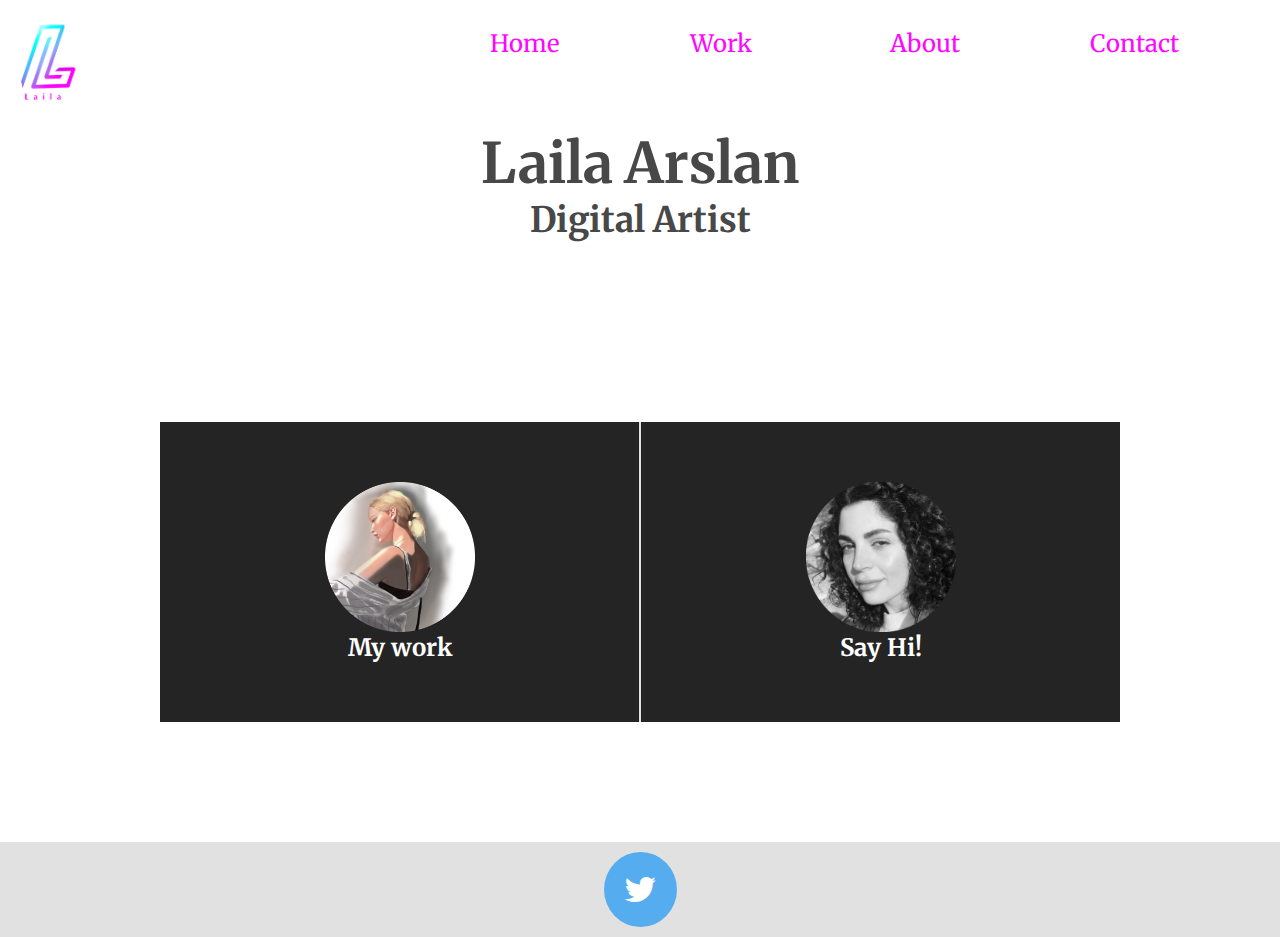
==== index.html @ f10e6b1f "first commit" ====
<!DOCTYPE html>
<html lang="en">

<head>
    <meta charset="UTF-8">
    <meta http-equiv="X-UA-Compatible" content="IE=edge">
    <meta name="viewport" content="width=device-width, initial-scale=1.0">
    <title>Document</title>
    <link rel="stylesheet" href="styles.css">

    <!-- Här är ett link för twitter icon -->
    <link rel="stylesheet" href="https://cdnjs.cloudflare.com/ajax/libs/font-awesome/4.7.0/css/font-awesome.min.css">

    <!-- Här är linkar för google fonts-->
    <link rel="preconnect" href="https://fonts.googleapis.com">
    <link rel="preconnect" href="https://fonts.gstatic.com" crossorigin>
    <link href="https://fonts.googleapis.com/css2?family=Merriweather:wght@300&display=swap" rel="stylesheet">

</head>

<body>

    <!-- Här är top bar och navication bar -->​
    <div class="navbar">
        <div class="icon">
            <img src="img/Logo.png" alt="my work" width="90" height="90">
        </div>
        <div class="menu">

            <a href="contact.html">Contact</a>
            <a href="about.html">About</a>
            <a href="work.html">Work</a>
            <a href="index.html">Home</a>

        </div>
    </div>



    <div class="header">
        <h1>Laila Arslan</h1>
        <h2>Digital Artist</h2>
    </div>

    <!-- Här är box section som innehåller sidans item -->
    <section>
        
        <div class="row">
            <div class="column2">
                <a href="work.html"> <!-- För att använda en bild som en länk, placera jag <img>-taggen inuti <a>-taggen -->
                    <div class="item">
                        <img src="img/Artwork.png" alt="my work" width="150" height="150">
                        <h3>My work</h3>
                    </div>
                </a>
            </div>

            <div class="column3">
                <a href="contact.html"> 
                    <div class="item">
                        <img src="img/Me.png" alt="my image" width="150" height="150">
                        <h3>Say Hi!</h3>
                    </div>
                </a>
            </div>
        </div>
    </section>

    <div class="footer">

        <a href="#" class="fa fa-twitter"></a>

    </div>
</body>

</html>
---- styles.css ----
* {
  margin: 0;
  padding: 0;
  box-sizing: border-box;
  font-family: "Merriweather", serif;

  

}

h1 {
  font-size: 56px;
  color: #484848;
}
h2{
  font-size: 35px;
  color: #484848;
  
}
h3{
  font-size: 24px;
  color: white;
}
p{
  font-size: 18px;
  
}

body {
  font-family: Enriqueta;

}


.navbar {
  position: flex;
  width: auto;
  height: 90px;
  margin: auto;
  background-color: #ffffff;

}

.navbar a:hover {
  background-color: #ddd;
  color: black;
  opacity: 50%;
  padding: 20px;
}

section img{
  
  float: right;
}

section{
  display: flex;
  padding: 160px;
  padding-bottom: 20px;
  width: 100%;
}
section div{
  width: 100%;
}

fieldset{
    margin-top: 5px;
    padding: 80px;
    padding-top: 88px;
    background-color: #99dff5;
    margin-top: 0;
    border: #ffffff;
    border-radius: 50%;
}

input {
  margin: 5px;
}

.icon {
  width: 200px;
  float: left;
  height: 70px;
}

.menu a {
  width: 200px;
  float: right;
  margin: auto;
  padding: 30px;
  font-size: 24px;
  padding: 10px;
}
a:link, a:visited, a:hover {
  text-decoration: none;
  color: #FF07FF;
}


.header {
  background-color: #ffffff;
  padding: 20px;
  text-align: center;
  font-size: 35px;
  color: #484848;
  width: 100%;
  

}






.row {
  display: flex;

}


.column1 {
  flex: 1;
  padding: 10px;
  background-color: burlywood;
  border-right: 2px solid black;

}

.column2 {
  flex: 1;
  padding: 10px;
  background-color: #242424;
  height: 300px;
}

.column3 {
  flex: 1;
  padding: 10px;
  background-color: #242424;
  border-left: 2px solid #E1E1E1;
  height: 300px;
}


.row div {
  display: flex;
  justify-content: center;
  align-items: center;
  margin: 10 auto;
}

.row div .item {
  display: initial;
  text-align: center;
  color: #ffffff;
  margin: 50%;
}


.footer {
  background-color: #E1E1E1;
  margin-top: 100px;
  padding: 10px;
  text-align: center;
  font-size: 35px;
}

.fa {
  padding: 20px;
  font-size: 30px;
  text-align: center;
  text-decoration: none;
  border-radius: 50%;
}

.fa:hover {
  opacity: 0.7;
}


.fa-twitter {
  background: #55ACEE;
  color: white !important;
}

form div {
  
  padding-top: 4px;
  padding-left: 50px;
  padding-right: 50px;
}

.form-control {
  display: block;
  width: 100%;
  padding: 6px 12px;
  font-size: 16px;
  font-weight: 400;
  line-height: 1.5;
  color: #212529;
  background-color: #fff;
  background-clip: padding-box;
  border: 1px solid #ced4da;
  appearance: none;
  border-radius: 4px;
}

.btn2 {
  border: none;
  color: white;
  padding: 15px 32px;
  text-align: center;
  text-decoration: none;
  font-size: 16px;
  margin: 4px 2px;
  cursor: pointer;
  border-radius: 30px;
  background-color: black;
}


.flex-container {
  display: flex;
  width: 800px;
  padding: 100px;
  margin-top: 0px;
  margin: 200px;
  margin-left: 300px;
  flex-direction: column;
  background-color: #242424;
  border-radius: 30px;
}

.flex-container > div {

  width: 50px;
  margin: 10px;
  text-align: center;
  line-height: 75px;
  font-size: 30px;
  
 
}
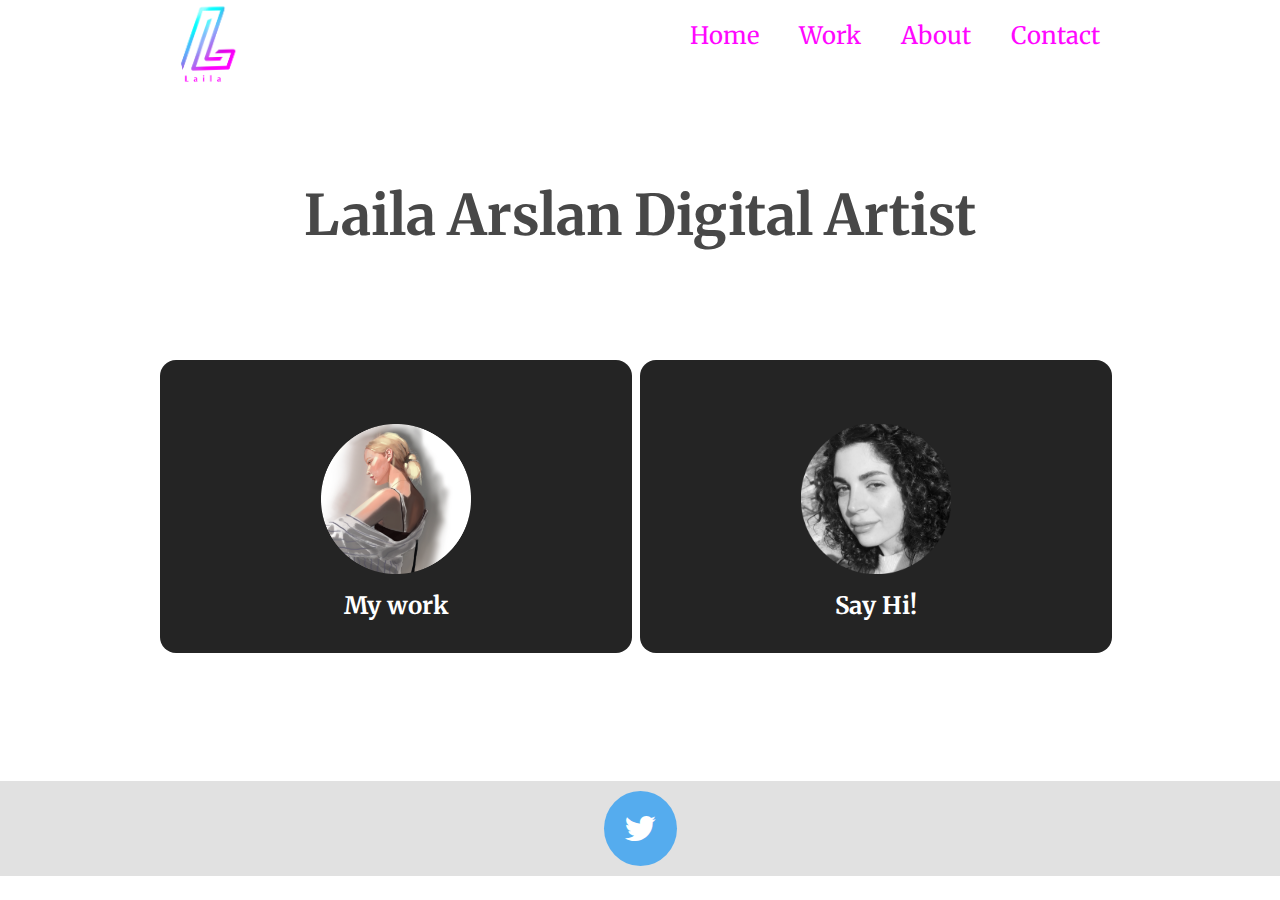
==== commit a0d4468b: "inlämmning 2" ====
--- a/index.html
+++ b/index.html
@@ -5,7 +5,7 @@
     <meta charset="UTF-8">
     <meta http-equiv="X-UA-Compatible" content="IE=edge">
     <meta name="viewport" content="width=device-width, initial-scale=1.0">
-    <title>Document</title>
+    <title>Home page</title>
     <link rel="stylesheet" href="styles.css">
 
     <!-- Här är ett link för twitter icon -->
@@ -20,9 +20,9 @@
 
 <body>
 
-    <!-- Här är top bar och navication bar -->​
+    <!-- Här är top bar och navication bar-->
     <div class="navbar">
-        <div class="icon">
+        <div class="logo">
             <img src="img/Logo.png" alt="my work" width="90" height="90">
         </div>
         <div class="menu">
@@ -35,18 +35,15 @@
         </div>
     </div>
 
-
-
     <div class="header">
-        <h1>Laila Arslan</h1>
-        <h2>Digital Artist</h2>
+        <h1>Laila Arslan Digital Artist</h1>
     </div>
 
     <!-- Här är box section som innehåller sidans item -->
     <section>
         
         <div class="row">
-            <div class="column2">
+            <div class="column">
                 <a href="work.html"> <!-- För att använda en bild som en länk, placera jag <img>-taggen inuti <a>-taggen -->
                     <div class="item">
                         <img src="img/Artwork.png" alt="my work" width="150" height="150">
@@ -54,8 +51,9 @@
                     </div>
                 </a>
             </div>
+        
 
-            <div class="column3">
+            <div class="column">
                 <a href="contact.html"> 
                     <div class="item">
                         <img src="img/Me.png" alt="my image" width="150" height="150">
@@ -71,6 +69,10 @@
         <a href="#" class="fa fa-twitter"></a>
 
     </div>
+
+    <h2 id="test"></h2>
+
+   
 </body>
 
 </html>--- a/styles.css
+++ b/styles.css
@@ -3,9 +3,6 @@
   padding: 0;
   box-sizing: border-box;
   font-family: "Merriweather", serif;
-
-  
-
 }
 
 h1 {
@@ -15,7 +12,6 @@
 h2{
   font-size: 35px;
   color: #484848;
-  
 }
 h3{
   font-size: 24px;
@@ -23,12 +19,10 @@
 }
 p{
   font-size: 18px;
-  
 }
 
 body {
   font-family: Enriqueta;
-
 }
 
 
@@ -38,9 +32,9 @@
   height: 90px;
   margin: auto;
   background-color: #ffffff;
-
-}
-
+  padding-left: 160px;
+  padding-right: 160px; 
+}
 .navbar a:hover {
   background-color: #ddd;
   color: black;
@@ -48,48 +42,40 @@
   padding: 20px;
 }
 
-section img{
-  
-  float: right;
-}
-
 section{
   display: flex;
   padding: 160px;
   padding-bottom: 20px;
   width: 100%;
-}
-section div{
-  width: 100%;
-}
-
-fieldset{
-    margin-top: 5px;
-    padding: 80px;
-    padding-top: 88px;
-    background-color: #99dff5;
-    margin-top: 0;
-    border: #ffffff;
-    border-radius: 50%;
-}
-
-input {
-  margin: 5px;
-}
-
-.icon {
-  width: 200px;
+  padding-top: 90px;
+}
+
+
+input, textarea {
+  margin-top: 8px;
+  margin-bottom: 8px;
+  margin-left: 0px;
+}
+form p {
+  color: #FF8BA2;
+  padding-left: 0px;
+  padding-bottom: 16px;
+  bottom: 67px;
+  left: 160px;
+}
+
+
+.logo {
   float: left;
   height: 70px;
 }
 
 .menu a {
-  width: 200px;
   float: right;
   margin: auto;
   padding: 30px;
   font-size: 24px;
-  padding: 10px;
+  padding: 20px;
 }
 a:link, a:visited, a:hover {
   text-decoration: none;
@@ -100,48 +86,65 @@
 .header {
   background-color: #ffffff;
   padding: 20px;
+  padding-top: 90px;
   text-align: center;
   font-size: 35px;
   color: #484848;
   width: 100%;
-  
-
-}
-
-
-
-
-
+}
 
 .row {
   display: flex;
-
-}
-
+  width: 100%;
+}
+
+.column {
+  flex: 1;
+  padding: 32px;
+  padding-top: 48px;
+  background-color: #242424;
+  border-radius: 16px;
+  margin-right: 8px;
+  margin-bottom: 8px;
+}
 
 .column1 {
-  flex: 1;
-  padding: 10px;
-  background-color: burlywood;
-  border-right: 2px solid black;
-
-}
-
-.column2 {
-  flex: 1;
-  padding: 10px;
+  flex: 2;
+  display: flex;
+  padding: 32px;
   background-color: #242424;
-  height: 300px;
-}
-
-.column3 {
-  flex: 1;
-  padding: 10px;
-  background-color: #242424;
-  border-left: 2px solid #E1E1E1;
-  height: 300px;
-}
-
+  border-radius: 16px;
+  margin: 8px;
+  color: #ffffff;
+}
+.work {
+  padding-top: 32px;
+  margin: auto;
+}
+
+.work-p{
+  padding-right: 16px;
+  padding-left: 16px;
+  margin-top: auto;
+    margin-right: auto;
+    margin-bottom: auto;
+    margin-left: auto;
+}
+
+.work-p p{
+  padding-top: 16px;
+  padding-bottom: 16px;
+}
+
+section img{
+  float: right;
+  margin: 16px;
+}
+
+.work-img{
+  float: initial;
+  border-radius: 16px;
+}
 
 .row div {
   display: flex;
@@ -154,7 +157,7 @@
   display: initial;
   text-align: center;
   color: #ffffff;
-  margin: 50%;
+  
 }
 
 
@@ -185,10 +188,9 @@
 }
 
 form div {
-  
-  padding-top: 4px;
-  padding-left: 50px;
-  padding-right: 50px;
+  /*padding-top: 16px;*/
+  padding-left: 15%;
+  padding-right: 15%;
 }
 
 .form-control {
@@ -198,25 +200,30 @@
   font-size: 16px;
   font-weight: 400;
   line-height: 1.5;
-  color: #212529;
-  background-color: #fff;
+  color: #ffffff;
+  background-color: rgb(66, 66, 66);
   background-clip: padding-box;
   border: 1px solid #ced4da;
   appearance: none;
   border-radius: 4px;
 }
-
+label {
+  color: white;
+}
 .btn2 {
-  border: none;
-  color: white;
-  padding: 15px 32px;
-  text-align: center;
-  text-decoration: none;
-  font-size: 16px;
-  margin: 4px 2px;
-  cursor: pointer;
-  border-radius: 30px;
-  background-color: black;
+  font-family: Enriqueta;
+    border: none;
+    color: #ffffff;
+    padding: 16px 32px;
+    text-align: center;
+    text-decoration: none;
+    font-size: 24px;
+    margin: 4px 2px;
+    cursor: pointer;
+    border-radius: 30px;
+    background-color: #FF07FF;
+}.btn2:hover{
+  background-color: #a000a0;
 }
 
 
@@ -233,14 +240,140 @@
 }
 
 .flex-container > div {
-
   width: 50px;
   margin: 10px;
   text-align: center;
   line-height: 75px;
   font-size: 30px;
+}
+
+/* laptop*/
+@media (max-width: 992px){
+  /* Topbar*/
+.navbar {
+  position: flex;
+  width: auto;
+  height: 90px;
+  margin: auto;
+  background-color: #ffffff;
+  padding-left: 60px;
+  padding-right: 60px; 
+}
+.navbar a:hover {
+  background-color: #ddd;
+  color: black;
+  opacity: 50%;
+  padding: 20px;
+}
+  .menu a {
+    float: right;
+    margin: auto;
+    padding: 30px;
+    font-size: 24px;
+    padding: 20px;
+}
+
+ /* section*/
+section{
+  display: flex;
+  padding: 60px;
+  padding-bottom: 20px;
+  width: 100%;
+}
+
+
+
+}
+
+/* Mobile*/
+@media screen and (max-width: 600px){
+
+  h1 {
+    font-size: 40px;
+    color: #484848;
+  }
+
+/* Topbar*/
+.navbar {
+  padding-left: 0px;
+  padding-right: 0px;
+}
+.navbar a:hover {
+  background-color: #ffffff;
+  padding: 10px;
+  padding-left: 50%;
+}
+.menu a {
+  float: right;
+  margin: auto;
+  padding: 30px;
+  font-size: 18px;
+  padding: 10px;
+  padding-left: 50%;
+}
+.header {
+  padding-top: 120px;
+}
+
+
+ /* section*/
+ section{
+  padding: 60px;
+  padding-right: 16px;
+  padding-left: 16px;
+  padding-bottom: 20px;
+  width: 100%;
+}
+.column1 {
+  flex: 2;
+  display: block;
+  padding: 32px;
+  background-color: #242424;
+  border-radius: 16px;
+  margin: 8px;
+  color: #ffffff;
+}
+.work-img {
+  float: initial;
+  border-radius: 16px;
+  width: 100%;
+}
+
+ /* work model mob*/
+.work-p{
+  padding-right: 0px;
+  padding-left: 0px;
+  padding-bottom: 16px;
+}
+
+section img{
+  float: right;
+  margin: 0px;
+}
+section img {
+  float: initial;
+  margin: 0px;
+}
+.row {
+  display: block;
+}
+
+form div {
+  padding-left: 0%;
+  padding-right: 0%;
+}
+
+form p {
+  color: #FF8BA2;
+  padding-left: 0px;
+  padding-bottom: 16px;
+  position: initial;
+  bottom: 0px;
+  left: 0px;
+}
   
- 
-}
-
-
+}
+
+
+
+
